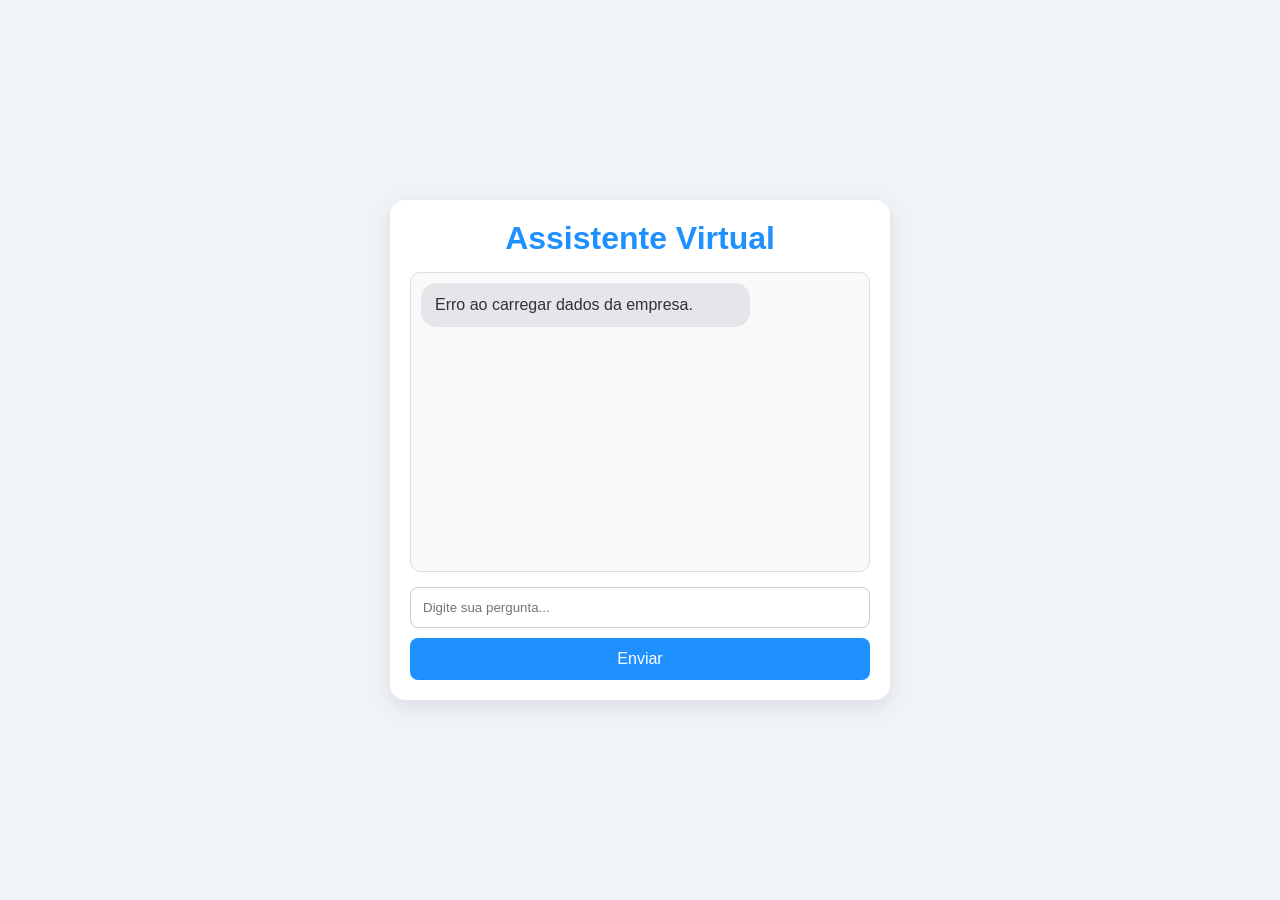
==== bot.html @ 4e7fb98c "Initial commit" ====
<!DOCTYPE html>
<html lang="pt">
<head>
  <meta charset="UTF-8">
  <title>Assistente Virtual</title>
  <link rel="stylesheet" href="css/bot.css">
</head>
<body>

  <div class="chat-container">
    <h1 id="botTitulo">Assistente Virtual</h1>

    <div id="chatBox"></div>

    <input type="text" id="userInput" placeholder="Digite sua pergunta...">
    <button id="sendBtn">Enviar</button>
  </div>

  <script src="js/bot.js"></script>

</body>
</html>
---- css/bot.css ----
/* Reset */
* {
  margin: 0;
  padding: 0;
  box-sizing: border-box;
  font-family: Arial, sans-serif;
}

/* Corpo */
body {
  background: #f0f4f8;
  display: flex;
  justify-content: center;
  align-items: center;
  min-height: 100vh;
}

/* Caixa principal */
.chat-container {
  width: 90%;
  max-width: 500px;
  background: #fff;
  border-radius: 15px;
  box-shadow: 0 6px 20px rgba(0,0,0,0.1);
  padding: 20px;
}

/* Título */
h1 {
  text-align: center;
  color: #1E90FF;
  margin-bottom: 15px;
}

/* Área chat */
#chatBox {
  height: 300px;
  border: 1px solid #ddd;
  border-radius: 10px;
  padding: 10px;
  overflow-y: auto;
  margin-bottom: 15px;
  background: #f9f9f9;
}

/* Input */
#userInput {
  width: 100%;
  padding: 12px;
  border: 1px solid #ccc;
  border-radius: 8px;
  margin-bottom: 10px;
}

/* Botão */
#sendBtn {
  width: 100%;
  padding: 12px;
  border: none;
  border-radius: 8px;
  background-color: #1E90FF;
  color: white;
  font-size: 16px;
  cursor: pointer;
}

#sendBtn:hover {
  background-color: #187bcd;
}
 
/*Vamos dar vida ao visual do bot*/
 
.mensagem {
  max-width: 75%;
  padding: 10px 14px;
  margin-bottom: 10px;
  border-radius: 15px;
  line-height: 1.5;
  word-wrap: break-word;
}

.user {
  background-color: #1E90FF;
  color: white;
  margin-left: auto;
  text-align: right;
}

.bot {
  background-color: #e5e5ea;
  color: #333;
  margin-right: auto;
}
 
/* Animações dos três pontos */
 
#typing {
  animation: piscar 1s infinite;
}

@keyframes piscar {
  0% { opacity: 0.3; }
  50% { opacity: 1; }
  100% { opacity: 0.3; }
}
 
 
.mensagem {
  animation: aparecer 0.3s ease;
}

@keyframes aparecer {
  from {
    opacity: 0;
    transform: translateY(5px);
  }
  to {
    opacity: 1;
    transform: translateY(0);
  }
}
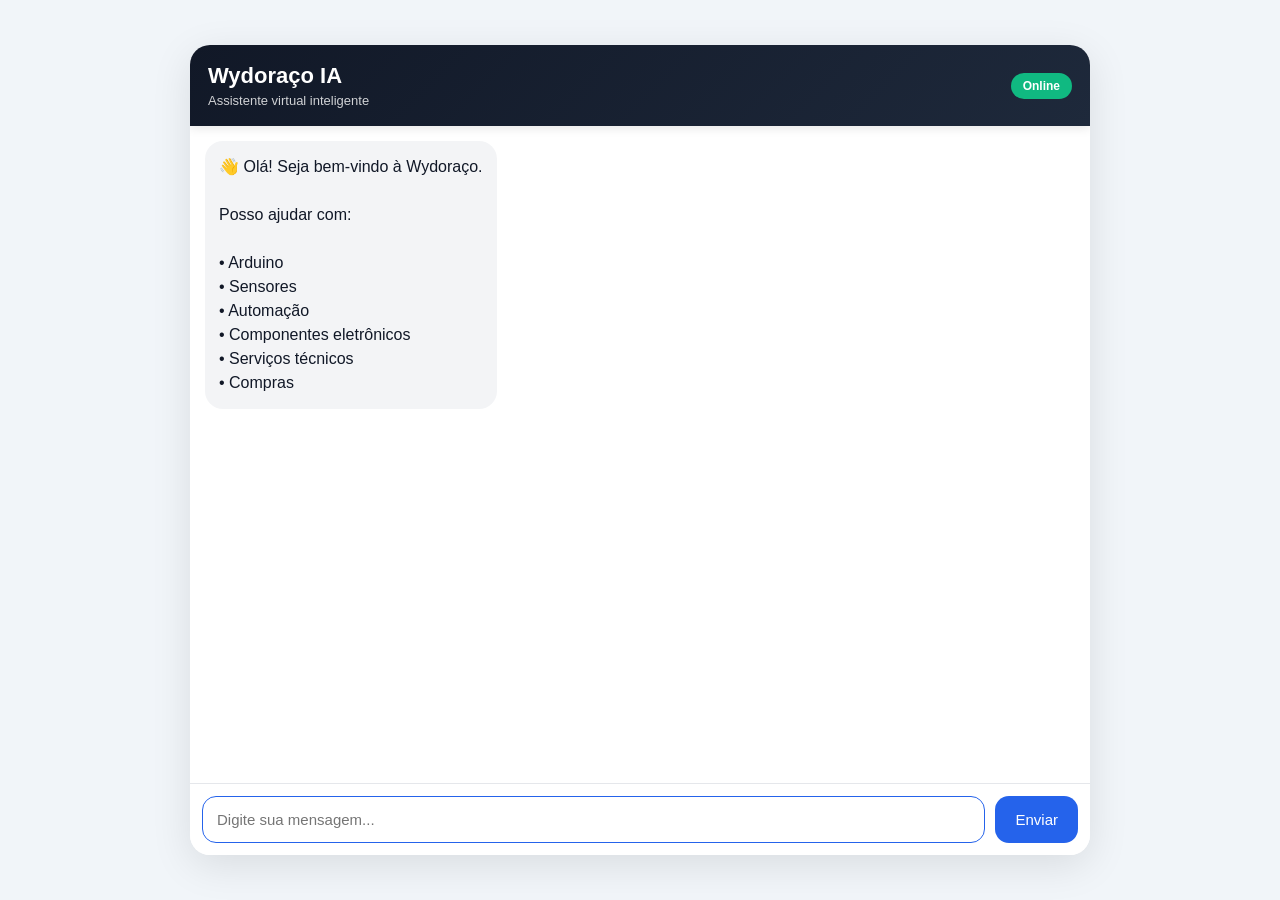
==== commit 87c1b462: "front end" ====
--- a/bot.html
+++ b/bot.html
@@ -1,24 +1,92 @@
- 
-<!DOCTYPE html>
+ <!DOCTYPE html>
 <html lang="pt">
 <head>
   <meta charset="UTF-8">
-  <title>Assistente Virtual</title>
+
+  <meta
+    name="viewport"
+    content="width=device-width, initial-scale=1.0"
+  >
+
+  <title>Wydoraço IA</title>
+
   <link rel="stylesheet" href="css/bot.css">
 </head>
+
 <body>
 
-  <div class="chat-container">
-    <h1 id="botTitulo">Assistente Virtual</h1>
+<div class="chat-container">
 
-    <div id="chatBox"></div>
+  <!-- HEADER -->
 
-    <input type="text" id="userInput" placeholder="Digite sua pergunta...">
-    <button id="sendBtn">Enviar</button>
+  <div class="chat-header">
+
+    <div>
+      <h2>Wydoraço IA</h2>
+
+      <p>
+        Assistente virtual inteligente
+      </p>
+    </div>
+
+    <div class="status-online">
+      Online
+    </div>
+
   </div>
 
-  <script src="js/bot.js"></script>
+  <!-- MENSAGENS -->
+
+  <div
+    class="chat-messages"
+    id="chatMessages"
+  >
+
+    <div class="bot-message">
+
+      👋 Olá! Seja bem-vindo à Wydoraço.
+
+      <br><br>
+
+      Posso ajudar com:
+
+      <br><br>
+
+      • Arduino
+      <br>
+      • Sensores
+      <br>
+      • Automação
+      <br>
+      • Componentes eletrônicos
+      <br>
+      • Serviços técnicos
+      <br>
+      • Compras
+
+    </div>
+
+  </div>
+
+  <!-- INPUT -->
+
+  <div class="chat-input-area">
+
+    <input
+      type="text"
+      id="userInput"
+      placeholder="Digite sua mensagem..."
+    >
+
+    <button id="sendButton">
+      Enviar
+    </button>
+
+  </div>
+
+</div>
+
+<script src="js/bot.js"></script>
 
 </body>
-</html>
- 
+</html>
--- a/css/bot.css
+++ b/css/bot.css
@@ -1,5 +1,3 @@
- 
-/* Reset */
 * {
   margin: 0;
   padding: 0;
@@ -7,117 +5,238 @@
   font-family: Arial, sans-serif;
 }
 
-/* Corpo */
 body {
-  background: #f0f4f8;
-  display: flex;
-  justify-content: center;
+  background: #f1f5f9;
+  height: 100vh;
+  overflow: hidden;
+}
+
+/* =========================
+   CONTAINER PRINCIPAL
+========================= */
+
+.chat-container {
+  width: 100%;
+  height: 100vh;
+  background: white;
+
+  display: flex;
+  flex-direction: column;
+}
+
+/* =========================
+   HEADER
+========================= */
+
+.chat-header {
+  background: linear-gradient(135deg, #111827, #1e293b);
+
+  color: white;
+
+  padding: 18px;
+
+  display: flex;
+  justify-content: space-between;
   align-items: center;
-  min-height: 100vh;
-}
-
-/* Caixa principal */
-.chat-container {
-  width: 90%;
-  max-width: 500px;
-  background: #fff;
-  border-radius: 15px;
-  box-shadow: 0 6px 20px rgba(0,0,0,0.1);
-  padding: 20px;
-}
-
-/* Título */
-h1 {
-  text-align: center;
-  color: #1E90FF;
-  margin-bottom: 15px;
-}
-
-/* Área chat */
-#chatBox {
-  height: 300px;
-  border: 1px solid #ddd;
-  border-radius: 10px;
-  padding: 10px;
+
+  box-shadow: 0 2px 10px rgba(0,0,0,0.1);
+}
+
+.chat-header h2 {
+  font-size: 18px;
+  font-weight: bold;
+}
+
+.chat-header p {
+  font-size: 13px;
+  opacity: 0.8;
+  margin-top: 4px;
+}
+
+.status-online {
+  background: #10b981;
+
+  padding: 6px 12px;
+
+  border-radius: 20px;
+
+  font-size: 12px;
+  font-weight: bold;
+}
+
+/* =========================
+   MENSAGENS
+========================= */
+
+.chat-messages {
+  flex: 1;
+
   overflow-y: auto;
-  margin-bottom: 15px;
-  background: #f9f9f9;
-}
-
-/* Input */
-#userInput {
-  width: 100%;
+
+  padding: 15px;
+
+  display: flex;
+  flex-direction: column;
+
+  gap: 15px;
+
+  scroll-behavior: smooth;
+}
+
+/* =========================
+   BOLHAS
+========================= */
+
+.bot-message,
+.user-message {
+  max-width: 85%;
+
+  padding: 14px;
+
+  border-radius: 18px;
+
+  line-height: 1.5;
+
+  font-size: 15px;
+
+  word-wrap: break-word;
+
+  animation: fadeIn 0.3s ease;
+}
+
+.bot-message {
+  background: #f3f4f6;
+
+  align-self: flex-start;
+
+  color: #111827;
+}
+
+.user-message {
+  background: #2563eb;
+
+  color: white;
+
+  align-self: flex-end;
+}
+
+/* =========================
+   INPUT AREA
+========================= */
+
+.chat-input-area {
   padding: 12px;
-  border: 1px solid #ccc;
-  border-radius: 8px;
-  margin-bottom: 10px;
-}
-
-/* Botão */
-#sendBtn {
-  width: 100%;
-  padding: 12px;
+
+  background: white;
+
+  border-top: 1px solid #e5e7eb;
+
+  display: flex;
+
+  gap: 10px;
+}
+
+.chat-input-area input {
+  flex: 1;
+
+  padding: 14px;
+
+  border-radius: 14px;
+
+  border: 1px solid #d1d5db;
+
+  outline: none;
+
+  font-size: 15px;
+
+  transition: 0.3s;
+}
+
+.chat-input-area input:focus {
+  border-color: #2563eb;
+}
+
+.chat-input-area button {
+  background: #2563eb;
+
+  color: white;
+
   border: none;
-  border-radius: 8px;
-  background-color: #1E90FF;
-  color: white;
-  font-size: 16px;
+
+  border-radius: 14px;
+
+  padding: 0 20px;
+
+  font-size: 15px;
+
   cursor: pointer;
-}
-
-#sendBtn:hover {
-  background-color: #187bcd;
-}
- 
-/*Vamos dar vida ao visual do bot*/
- 
-.mensagem {
-  max-width: 75%;
-  padding: 10px 14px;
-  margin-bottom: 10px;
-  border-radius: 15px;
-  line-height: 1.5;
-  word-wrap: break-word;
-}
-
-.user {
-  background-color: #1E90FF;
-  color: white;
-  margin-left: auto;
-  text-align: right;
-}
-
-.bot {
-  background-color: #e5e5ea;
-  color: #333;
-  margin-right: auto;
-}
- 
-/* Animações dos três pontos */
- 
-#typing {
-  animation: piscar 1s infinite;
-}
-
-@keyframes piscar {
-  0% { opacity: 0.3; }
-  50% { opacity: 1; }
-  100% { opacity: 0.3; }
-}
- 
- 
-.mensagem {
-  animation: aparecer 0.3s ease;
-}
-
-@keyframes aparecer {
+
+  transition: 0.3s;
+}
+
+.chat-input-area button:hover {
+  background: #1d4ed8;
+}
+
+/* =========================
+   ANIMAÇÃO
+========================= */
+
+@keyframes fadeIn {
   from {
     opacity: 0;
     transform: translateY(5px);
   }
+
   to {
     opacity: 1;
     transform: translateY(0);
   }
 }
- 
+
+/* =========================
+   TABLETS
+========================= */
+
+@media (min-width: 768px) {
+
+  body {
+    display: flex;
+    justify-content: center;
+    align-items: center;
+    padding: 20px;
+  }
+
+  .chat-container {
+    max-width: 700px;
+
+    height: 90vh;
+
+    border-radius: 20px;
+
+    overflow: hidden;
+
+    box-shadow:
+      0 10px 40px rgba(0,0,0,0.1);
+  }
+}
+
+/* =========================
+   DESKTOP
+========================= */
+
+@media (min-width: 1200px) {
+
+  .chat-container {
+    max-width: 900px;
+  }
+
+  .chat-header h2 {
+    font-size: 22px;
+  }
+
+  .bot-message,
+  .user-message {
+    font-size: 16px;
+  }
+}
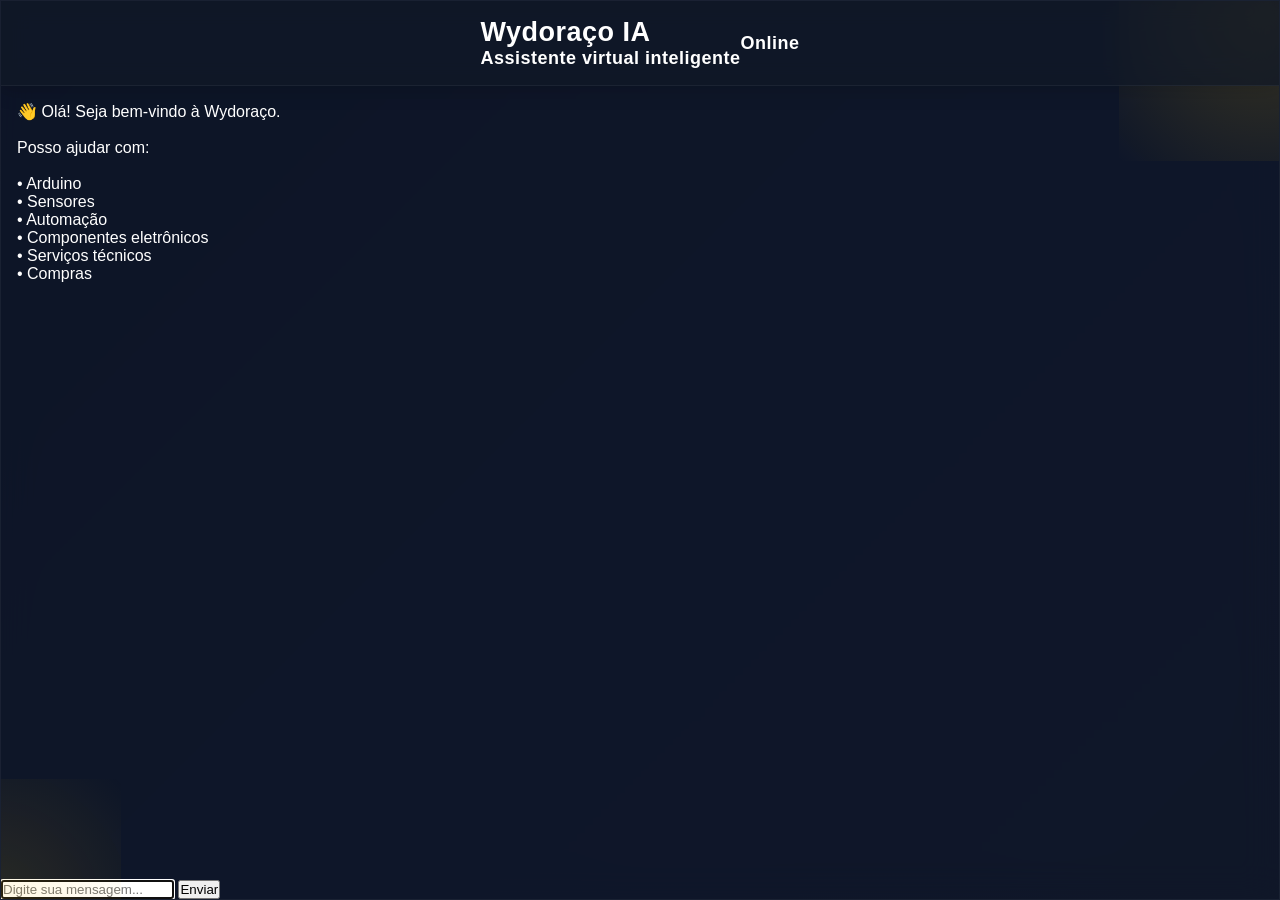
==== commit 9701d5c0: "atualizações básicas" ====
--- a/bot.html
+++ b/bot.html
@@ -7,6 +7,8 @@
     name="viewport"
     content="width=device-width, initial-scale=1.0"
   >
+
+  <meta name="viewport" content="width=device-width, initial-scale=1.0, viewport-fit=cover">
 
   <title>Wydoraço IA</title>
 
--- a/css/bot.css
+++ b/css/bot.css
@@ -1,242 +1,685 @@
-* {
-  margin: 0;
-  padding: 0;
-  box-sizing: border-box;
-  font-family: Arial, sans-serif;
-}
-
-body {
-  background: #f1f5f9;
-  height: 100vh;
-  overflow: hidden;
-}
-
-/* =========================
-   CONTAINER PRINCIPAL
-========================= */
-
-.chat-container {
-  width: 100%;
-  height: 100vh;
-  background: white;
-
-  display: flex;
-  flex-direction: column;
-}
-
-/* =========================
-   HEADER
-========================= */
-
-.chat-header {
-  background: linear-gradient(135deg, #111827, #1e293b);
-
-  color: white;
-
-  padding: 18px;
-
-  display: flex;
-  justify-content: space-between;
-  align-items: center;
-
-  box-shadow: 0 2px 10px rgba(0,0,0,0.1);
-}
-
-.chat-header h2 {
-  font-size: 18px;
-  font-weight: bold;
-}
-
-.chat-header p {
-  font-size: 13px;
-  opacity: 0.8;
-  margin-top: 4px;
-}
-
-.status-online {
-  background: #10b981;
-
-  padding: 6px 12px;
-
-  border-radius: 20px;
-
-  font-size: 12px;
-  font-weight: bold;
-}
-
-/* =========================
-   MENSAGENS
-========================= */
-
-.chat-messages {
-  flex: 1;
-
-  overflow-y: auto;
-
-  padding: 15px;
-
-  display: flex;
-  flex-direction: column;
-
-  gap: 15px;
-
-  scroll-behavior: smooth;
-}
-
-/* =========================
-   BOLHAS
-========================= */
-
-.bot-message,
-.user-message {
-  max-width: 85%;
-
-  padding: 14px;
-
-  border-radius: 18px;
-
-  line-height: 1.5;
-
-  font-size: 15px;
-
-  word-wrap: break-word;
-
-  animation: fadeIn 0.3s ease;
-}
-
-.bot-message {
-  background: #f3f4f6;
-
-  align-self: flex-start;
-
-  color: #111827;
-}
-
-.user-message {
-  background: #2563eb;
-
-  color: white;
-
-  align-self: flex-end;
-}
-
-/* =========================
-   INPUT AREA
-========================= */
-
-.chat-input-area {
-  padding: 12px;
-
-  background: white;
-
-  border-top: 1px solid #e5e7eb;
-
-  display: flex;
-
-  gap: 10px;
-}
-
-.chat-input-area input {
-  flex: 1;
-
-  padding: 14px;
-
-  border-radius: 14px;
-
-  border: 1px solid #d1d5db;
-
-  outline: none;
-
-  font-size: 15px;
-
-  transition: 0.3s;
-}
-
-.chat-input-area input:focus {
-  border-color: #2563eb;
-}
-
-.chat-input-area button {
-  background: #2563eb;
-
-  color: white;
-
-  border: none;
-
-  border-radius: 14px;
-
-  padding: 0 20px;
-
-  font-size: 15px;
-
-  cursor: pointer;
-
-  transition: 0.3s;
-}
-
-.chat-input-area button:hover {
-  background: #1d4ed8;
-}
-
-/* =========================
-   ANIMAÇÃO
-========================= */
-
-@keyframes fadeIn {
-  from {
-    opacity: 0;
-    transform: translateY(5px);
-  }
-
-  to {
-    opacity: 1;
-    transform: translateY(0);
-  }
-}
-
-/* =========================
-   TABLETS
-========================= */
-
-@media (min-width: 768px) {
-
-  body {
-    display: flex;
-    justify-content: center;
-    align-items: center;
-    padding: 20px;
-  }
-
-  .chat-container {
-    max-width: 700px;
-
-    height: 90vh;
-
-    border-radius: 20px;
-
-    overflow: hidden;
+ /* ===================================================== */
+/* 🚀 IMPCHAT PREMIUM DARK UI */
+/* ===================================================== */
+
+*{
+    margin:0;
+    padding:0;
+    box-sizing:border-box;
+    -webkit-tap-highlight-color:transparent;
+}
+
+:root{
+
+    /* CORES */
+
+    --primary:#FFC107;
+    --primary-dark:#ffb300;
+    --primary-light:#fff3cd;
+
+    --bg:#020617;
+    --bg2:#0f172a;
+    --card:#111827;
+    --card2:#1e293b;
+
+    --text:#ffffff;
+    --text-light:#94a3b8;
+
+    --border:
+    rgba(255,255,255,0.06);
+
+    /* EFEITOS */
+
+    --shadow:
+    0 10px 35px rgba(0,0,0,0.35);
+
+    --glow:
+    0 0 20px rgba(255,193,7,0.25);
+
+    --radius:22px;
+
+    --transition:0.25s ease;
+}
+
+/* ===================================================== */
+/* 🌍 BODY */
+/* ===================================================== */
+
+html,
+body{
+
+    width:100%;
+    height:100%;
+
+    overflow:hidden;
+
+    font-family:
+    Inter,
+    Arial,
+    sans-serif;
+
+    background:
+    linear-gradient(
+        135deg,
+        #020617,
+        #0f172a,
+        #111827
+    );
+
+    color:var(--text);
+}
+
+/* ===================================================== */
+/* 💬 CHAT CONTAINER */
+/* ===================================================== */
+
+.chat-container{
+
+    width:100%;
+    height:100dvh;
+
+    display:flex;
+    flex-direction:column;
+
+    overflow:hidden;
+
+    background:
+    rgba(15,23,42,0.88);
+
+    backdrop-filter:blur(18px);
+
+    position:relative;
+
+    border:
+    1px solid rgba(255,255,255,0.05);
+}
+
+/* ===================================================== */
+/* ✨ PREMIUM LIGHTS */
+/* ===================================================== */
+
+.chat-container::before{
+
+    content:"";
+
+    position:absolute;
+
+    top:-140px;
+    right:-140px;
+
+    width:300px;
+    height:300px;
+
+    background:
+    radial-gradient(
+        circle,
+        rgba(255,193,7,0.18),
+        transparent
+    );
+
+    z-index:0;
+}
+
+.chat-container::after{
+
+    content:"";
+
+    position:absolute;
+
+    bottom:-140px;
+    left:-140px;
+
+    width:260px;
+    height:260px;
+
+    background:
+    radial-gradient(
+        circle,
+        rgba(255,193,7,0.12),
+        transparent
+    );
+
+    z-index:0;
+}
+
+/* ===================================================== */
+/* 🧠 HEADER */
+/* ===================================================== */
+
+.chat-header{
+
+    position:relative;
+    z-index:2;
+
+    padding:
+    calc(env(safe-area-inset-top) + 16px)
+    18px
+    16px
+    18px;
+
+    background:
+    rgba(17,24,39,0.75);
+
+    backdrop-filter:blur(14px);
+
+    border-bottom:
+    1px solid rgba(255,255,255,0.05);
+
+    display:flex;
+    justify-content:center;
+    align-items:center;
+
+    font-size:18px;
+    font-weight:700;
+
+    letter-spacing:0.5px;
+
+    color:white;
 
     box-shadow:
-      0 10px 40px rgba(0,0,0,0.1);
-  }
-}
-
-/* =========================
-   DESKTOP
-========================= */
-
-@media (min-width: 1200px) {
-
-  .chat-container {
-    max-width: 900px;
-  }
-
-  .chat-header h2 {
-    font-size: 22px;
-  }
-
-  .bot-message,
-  .user-message {
-    font-size: 16px;
-  }
+    0 4px 20px rgba(0,0,0,0.15);
+}
+
+/* ===================================================== */
+/* 💬 MESSAGES */
+/* ===================================================== */
+
+.chat-messages{
+
+    position:relative;
+    z-index:2;
+
+    flex:1;
+
+    overflow-y:auto;
+    overflow-x:hidden;
+
+    padding:16px;
+
+    display:flex;
+    flex-direction:column;
+
+    gap:14px;
+
+    scroll-behavior:smooth;
+}
+
+/* Scrollbar */
+
+.chat-messages::-webkit-scrollbar{
+    width:5px;
+}
+
+.chat-messages::-webkit-scrollbar-thumb{
+
+    background:var(--primary);
+
+    border-radius:20px;
+}
+
+/* ===================================================== */
+/* 💭 MESSAGE */
+/* ===================================================== */
+
+.mensagem{
+
+    max-width:88%;
+
+    padding:14px 16px;
+
+    border-radius:22px;
+
+    font-size:14px;
+
+    line-height:1.6;
+
+    word-wrap:break-word;
+
+    animation:fadeUp .25s ease;
+
+    box-shadow:
+    0 5px 15px rgba(0,0,0,0.15);
+}
+
+/* BOT */
+
+.bot{
+
+    align-self:flex-start;
+
+    background:
+    linear-gradient(
+        135deg,
+        #1e293b,
+        #0f172a
+    );
+
+    color:white;
+
+    border:
+    1px solid rgba(255,255,255,0.04);
+
+    border-bottom-left-radius:6px;
+}
+
+/* USER */
+
+.usuario{
+
+    align-self:flex-end;
+
+    background:
+    linear-gradient(
+        135deg,
+        var(--primary),
+        var(--primary-dark)
+    );
+
+    color:black;
+
+    font-weight:600;
+
+    border-bottom-right-radius:6px;
+
+    box-shadow:var(--glow);
+}
+
+/* ===================================================== */
+/* ⚡ QUICK ACTIONS */
+/* ===================================================== */
+
+.quick-actions{
+
+    position:relative;
+    z-index:2;
+
+    display:flex;
+
+    gap:10px;
+
+    overflow-x:auto;
+
+    padding:12px;
+
+    scrollbar-width:none;
+}
+
+.quick-actions::-webkit-scrollbar{
+    display:none;
+}
+
+.quick-actions button{
+
+    flex-shrink:0;
+
+    border:none;
+
+    background:
+    rgba(30,41,59,0.8);
+
+    backdrop-filter:blur(8px);
+
+    color:var(--primary);
+
+    padding:10px 15px;
+
+    border-radius:999px;
+
+    font-size:13px;
+    font-weight:600;
+
+    cursor:pointer;
+
+    transition:var(--transition);
+
+    border:
+    1px solid rgba(255,193,7,0.15);
+}
+
+.quick-actions button:hover{
+
+    background:var(--primary);
+
+    color:black;
+
+    transform:translateY(-2px);
+
+    box-shadow:var(--glow);
+}
+
+/* ===================================================== */
+/* 🎛️ MODOS */
+/* ===================================================== */
+
+.modos{
+
+    position:relative;
+    z-index:2;
+
+    display:flex;
+
+    gap:10px;
+
+    overflow-x:auto;
+
+    padding:10px 12px;
+
+    scrollbar-width:none;
+}
+
+.modos::-webkit-scrollbar{
+    display:none;
+}
+
+.modos button{
+
+    flex-shrink:0;
+
+    border:none;
+
+    background:
+    rgba(30,41,59,0.8);
+
+    color:white;
+
+    padding:10px 15px;
+
+    border-radius:999px;
+
+    font-size:13px;
+    font-weight:700;
+
+    cursor:pointer;
+
+    transition:var(--transition);
+
+    border:
+    1px solid rgba(255,255,255,0.05);
+}
+
+.modos button:hover,
+.modos button.ativo{
+
+    background:var(--primary);
+
+    color:black;
+
+    transform:translateY(-2px);
+
+    box-shadow:var(--glow);
+}
+
+/* ===================================================== */
+/* ⌨️ INPUT AREA */
+/* ===================================================== */
+
+.chat-input{
+
+    position:relative;
+    z-index:3;
+
+    display:flex;
+    align-items:center;
+
+    gap:8px;
+
+    padding:
+    12px
+    12px
+    calc(env(safe-area-inset-bottom) + 12px)
+    12px;
+
+    background:
+    rgba(17,24,39,0.75);
+
+    backdrop-filter:blur(14px);
+
+    border-top:
+    1px solid rgba(255,255,255,0.05);
+}
+
+/* INPUT */
+
+.chat-input input{
+
+    flex:1;
+
+    min-width:0;
+
+    height:54px;
+
+    border:none;
+    outline:none;
+
+    border-radius:18px;
+
+    padding:0 16px;
+
+    background:#0f172a;
+
+    color:white;
+
+    font-size:15px;
+
+    border:
+    1px solid rgba(255,255,255,0.05);
+
+    transition:var(--transition);
+}
+
+.chat-input input:focus{
+
+    border:
+    1px solid rgba(255,193,7,0.5);
+
+    box-shadow:var(--glow);
+}
+
+/* SEND BUTTON */
+
+.chat-input button{
+
+    width:54px;
+    height:54px;
+
+    min-width:54px;
+
+    border:none;
+
+    border-radius:18px;
+
+    background:
+    linear-gradient(
+        135deg,
+        var(--primary),
+        var(--primary-dark)
+    );
+
+    color:black;
+
+    font-weight:700;
+
+    cursor:pointer;
+
+    transition:var(--transition);
+
+    box-shadow:var(--glow);
+}
+
+.chat-input button:hover{
+
+    transform:scale(1.05);
+}
+
+/* MICROPHONE */
+
+#btnVoz{
+
+    width:54px;
+    height:54px;
+
+    min-width:54px;
+
+    display:flex;
+    justify-content:center;
+    align-items:center;
+
+    border:none;
+
+    border-radius:18px;
+
+    background:#1e293b;
+
+    color:var(--primary);
+
+    font-size:20px;
+
+    cursor:pointer;
+
+    transition:var(--transition);
+
+    border:
+    1px solid rgba(255,255,255,0.05);
+}
+
+#btnVoz:hover{
+
+    background:var(--primary);
+
+    color:black;
+
+    transform:scale(1.05);
+
+    box-shadow:var(--glow);
+}
+
+/* ===================================================== */
+/* ✨ DIGITANDO */
+/* ===================================================== */
+
+.digitando{
+
+    font-style:italic;
+
+    color:var(--text-light);
+
+    animation:piscar 1.2s infinite;
+}
+
+/* ===================================================== */
+/* 🎬 ANIMAÇÕES */
+/* ===================================================== */
+
+@keyframes fadeUp{
+
+    from{
+
+        opacity:0;
+
+        transform:
+        translateY(10px)
+        scale(0.98);
+    }
+
+    to{
+
+        opacity:1;
+
+        transform:
+        translateY(0)
+        scale(1);
+    }
+}
+
+@keyframes piscar{
+
+    0%{opacity:0.3;}
+    50%{opacity:1;}
+    100%{opacity:0.3;}
+}
+
+/* ===================================================== */
+/* 📱 RESPONSIVIDADE */
+/* ===================================================== */
+
+@media(max-width:768px){
+
+    .chat-header{
+
+        font-size:16px;
+    }
+
+    .mensagem{
+
+        max-width:92%;
+
+        font-size:14px;
+    }
+}
+
+/* ===================================================== */
+/* 📱 SMALL DEVICES */
+/* ===================================================== */
+
+@media(max-width:480px){
+
+    .chat-messages{
+
+        padding:12px;
+    }
+
+    .mensagem{
+
+        font-size:13px;
+
+        padding:12px 14px;
+    }
+
+    .chat-input{
+
+        gap:6px;
+
+        padding:
+        10px
+        10px
+        calc(env(safe-area-inset-bottom) + 10px)
+        10px;
+    }
+
+    .chat-input input{
+
+        height:50px;
+
+        font-size:15px;
+    }
+
+    .chat-input button,
+    #btnVoz{
+
+        width:50px;
+        height:50px;
+
+        min-width:50px;
+    }
+
+}
+
+/* ===================================================== */
+/* 📱 GALAXY S24 */
+/* ===================================================== */
+
+@media(min-width:360px) and (max-width:430px){
+
+    .chat-container{
+
+        width:100%;
+        height:100dvh;
+    }
+
+    .chat-input{
+
+        padding-bottom:
+        calc(env(safe-area-inset-bottom) + 8px);
+    }
+
 }
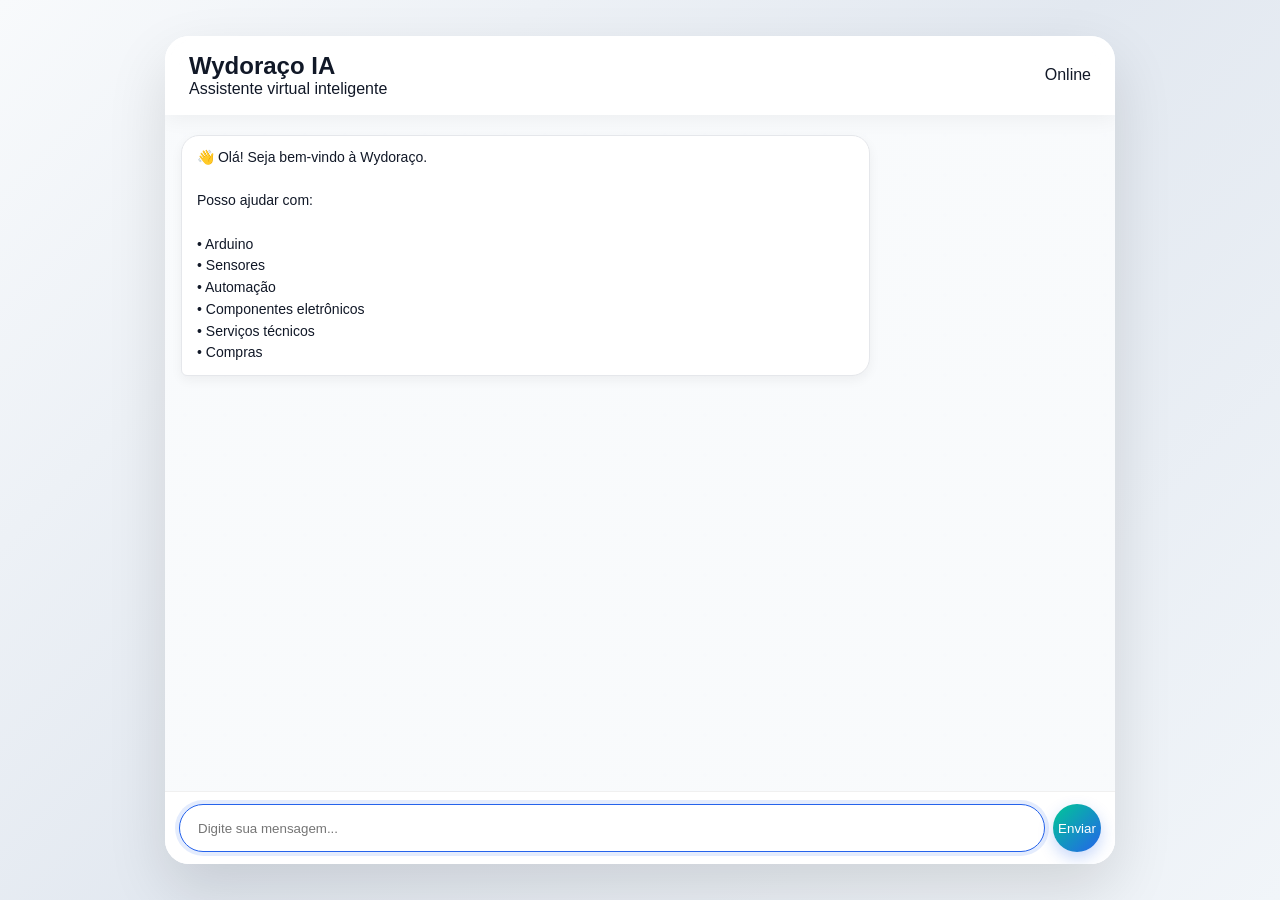
==== commit 1177a546: "pequena atualização" ====
--- a/bot.html
+++ b/bot.html
@@ -8,8 +8,7 @@
     content="width=device-width, initial-scale=1.0"
   >
 
-  <meta name="viewport" content="width=device-width, initial-scale=1.0, viewport-fit=cover">
-
+ 
   <title>Wydoraço IA</title>
 
   <link rel="stylesheet" href="css/bot.css">
--- a/css/bot.css
+++ b/css/bot.css
@@ -1,685 +1,278 @@
- /* ===================================================== */
-/* 🚀 IMPCHAT PREMIUM DARK UI */
-/* ===================================================== */
-
+ /* IMPCHAT PROFISSIONAL CSS */
+/* RESET */
 *{
-    margin:0;
-    padding:0;
-    box-sizing:border-box;
-    -webkit-tap-highlight-color:transparent;
-}
-
-:root{
-
-    /* CORES */
-
-    --primary:#FFC107;
-    --primary-dark:#ffb300;
-    --primary-light:#fff3cd;
-
-    --bg:#020617;
-    --bg2:#0f172a;
-    --card:#111827;
-    --card2:#1e293b;
-
-    --text:#ffffff;
-    --text-light:#94a3b8;
-
-    --border:
-    rgba(255,255,255,0.06);
-
-    /* EFEITOS */
-
-    --shadow:
-    0 10px 35px rgba(0,0,0,0.35);
-
-    --glow:
-    0 0 20px rgba(255,193,7,0.25);
-
-    --radius:22px;
-
-    --transition:0.25s ease;
-}
-
-/* ===================================================== */
-/* 🌍 BODY */
-/* ===================================================== */
-
-html,
+  margin:0;
+  padding:0;
+  box-sizing:border-box;
+}
+
 body{
-
-    width:100%;
-    height:100%;
-
-    overflow:hidden;
-
-    font-family:
-    Inter,
-    Arial,
-    sans-serif;
-
-    background:
+  font-family:'Segoe UI',Arial,sans-serif;
+  background:linear-gradient(135deg,#f8fafc,#e2e8f0,#f1f5f9);
+  height:100dvh;
+  overflow:hidden;
+}
+
+
+
+.chat-container{
+  width:100%;
+  height:100dvh;
+  background:rgba(255,255,255,.9);
+  backdrop-filter:blur(15px);
+  display:flex;
+  flex-direction:column;
+}
+
+.chat-header{
+  background:rgba(255,255,255,.85);
+  backdrop-filter:blur(12px);
+  -webkit-backdrop-filter:blur(12px);
+  color:#111827;
+  padding:14px 18px;
+  display:flex;
+  justify-content:space-between;
+  align-items:center;
+  border-bottom:1px solid rgba(255,255,255,.3);
+  box-shadow:0 4px 20px rgba(0,0,0,.05);
+  z-index:10;
+}
+
+.chat-header-left{
+  display:flex;
+  align-items:center;
+  gap:12px;
+}
+
+.chat-avatar{
+  width:42px;
+  height:42px;
+  border-radius:50%;
+  background:linear-gradient(135deg,#00c896,#2563eb);
+  display:flex;
+  align-items:center;
+  justify-content:center;
+  color:#fff;
+  font-weight:bold;
+  box-shadow:0 8px 20px rgba(37,99,235,.25);
+}
+
+.chat-header-info h2{
+  font-size:15px;
+  color:#111827;
+}
+
+.chat-header-info p{
+  font-size:12px;
+  color:#6b7280;
+  display:flex;
+  gap:5px;
+  align-items:center;
+}
+
+.status-dot{
+  width:8px;
+  height:8px;
+  border-radius:50%;
+  background:#10b981;
+  animation:pulse-dot 2s infinite;
+}
+
+@keyframes pulse-dot{
+  0%,100%{box-shadow:0 0 0 0 rgba(16,185,129,.4)}
+  50%{box-shadow:0 0 0 4px rgba(16,185,129,0)}
+}
+
+ .chat-messages {
+  flex: 1;
+  overflow-y: auto;
+  padding: 20px 16px;
+  display: flex;
+  flex-direction: column;
+  gap: 16px;
+
+  background:
     linear-gradient(
-        135deg,
-        #020617,
-        #0f172a,
-        #111827
+      rgba(248,250,252,.95),
+      rgba(248,250,252,.95)
+    ),
+    radial-gradient(
+      circle at center,
+      rgba(37,99,235,.05) 2px,
+      transparent 2px
     );
 
-    color:var(--text);
-}
-
-/* ===================================================== */
-/* 💬 CHAT CONTAINER */
-/* ===================================================== */
-
-.chat-container{
-
-    width:100%;
-    height:100dvh;
-
-    display:flex;
-    flex-direction:column;
-
-    overflow:hidden;
-
-    background:
-    rgba(15,23,42,0.88);
-
-    backdrop-filter:blur(18px);
-
-    position:relative;
-
-    border:
-    1px solid rgba(255,255,255,0.05);
-}
-
-/* ===================================================== */
-/* ✨ PREMIUM LIGHTS */
-/* ===================================================== */
-
-.chat-container::before{
-
-    content:"";
-
-    position:absolute;
-
-    top:-140px;
-    right:-140px;
-
-    width:300px;
-    height:300px;
-
-    background:
-    radial-gradient(
-        circle,
-        rgba(255,193,7,0.18),
-        transparent
-    );
-
-    z-index:0;
-}
-
-.chat-container::after{
-
-    content:"";
-
-    position:absolute;
-
-    bottom:-140px;
-    left:-140px;
-
-    width:260px;
-    height:260px;
-
-    background:
-    radial-gradient(
-        circle,
-        rgba(255,193,7,0.12),
-        transparent
-    );
-
-    z-index:0;
-}
-
-/* ===================================================== */
-/* 🧠 HEADER */
-/* ===================================================== */
-
-.chat-header{
-
-    position:relative;
-    z-index:2;
-
-    padding:
-    calc(env(safe-area-inset-top) + 16px)
-    18px
-    16px
-    18px;
-
-    background:
-    rgba(17,24,39,0.75);
-
-    backdrop-filter:blur(14px);
-
-    border-bottom:
-    1px solid rgba(255,255,255,0.05);
-
+  background-size: 40px 40px;
+}
+.message-row-bot{
+  display:flex;
+  align-items:flex-end;
+  gap:8px;
+  max-width:85%;
+}
+
+.mini-avatar{
+  width:28px;
+  height:28px;
+  border-radius:50%;
+  background:linear-gradient(135deg,#00c896,#2563eb);
+}
+
+.bot-message,
+.user-message{
+  padding:11px 15px;
+  border-radius:18px;
+  line-height:1.55;
+  font-size:14px;
+  word-break:break-word;
+  animation:fadeIn .35s cubic-bezier(.22,.61,.36,1);
+  transition:all .25s ease;
+}
+
+.bot-message{
+  background:#fff;
+  color:#111827;
+  border:1px solid #e5e7eb;
+  border-bottom-left-radius:6px;
+  box-shadow:0 4px 12px rgba(0,0,0,.05);
+}
+
+.user-message{
+  background:linear-gradient(135deg,#2563eb,#3b82f6);
+  color:#fff;
+  border-bottom-right-radius:6px;
+  align-self:flex-end;
+  max-width:85%;
+  box-shadow:0 4px 15px rgba(37,99,235,.25);
+}
+
+.bot-message:hover,
+.user-message:hover{
+  transform:translateY(-2px);
+}
+
+.message-time{
+  font-size:11px;
+  color:#9ca3af;
+}
+
+.chat-input-area{
+  padding:12px 14px;
+  background:#fff;
+  border-top:1px solid #f0f0f0;
+  display:flex;
+  align-items:center;
+  gap:8px;
+}
+
+.attach-btn{
+  width:36px;
+  height:36px;
+  border-radius:50%;
+  border:1px solid #e5e7eb;
+  background:transparent;
+  cursor:pointer;
+}
+
+.attach-btn:hover{
+  background:#f3f4f6;
+}
+
+.chat-input-area input{
+  flex:1;
+  height:48px;
+  border:1px solid #dbe3ee;
+  border-radius:30px;
+  padding:0 18px;
+  outline:none;
+  background:#fff;
+  transition:.25s;
+}
+
+.chat-input-area input:focus{
+  border-color:#2563eb;
+  box-shadow:0 0 0 4px rgba(37,99,235,.12);
+}
+
+.send-btn,
+#sendButton{
+  width:48px;
+  height:48px;
+  padding:0;
+  border:none;
+  border-radius:50%;
+  background:linear-gradient(135deg,#00c896,#2563eb);
+  color:#fff;
+  display:flex;
+  align-items:center;
+  justify-content:center;
+  cursor:pointer;
+  transition:.25s;
+  box-shadow:0 6px 15px rgba(37,99,235,.25);
+}
+
+.send-btn:hover,
+#sendButton:hover{
+  transform:translateY(-2px) scale(1.05);
+}
+
+@keyframes fadeIn{
+  from{
+    opacity:0;
+    transform:translateY(20px) scale(.95);
+  }
+  to{
+    opacity:1;
+    transform:translateY(0) scale(1);
+  }
+}
+
+.product-card{
+  background:#fff;
+  border-radius:16px;
+  padding:16px;
+  border:1px solid #ebebeb;
+  box-shadow:0 2px 8px rgba(0,0,0,.06);
+}
+
+.chat-messages::-webkit-scrollbar{
+  width:4px;
+}
+
+.chat-messages::-webkit-scrollbar-thumb{
+  background:#d1d5db;
+  border-radius:4px;
+}
+
+@media(min-width:768px){
+  body{
     display:flex;
     justify-content:center;
     align-items:center;
-
-    font-size:18px;
-    font-weight:700;
-
-    letter-spacing:0.5px;
-
-    color:white;
-
-    box-shadow:
-    0 4px 20px rgba(0,0,0,0.15);
-}
-
-/* ===================================================== */
-/* 💬 MESSAGES */
-/* ===================================================== */
-
-.chat-messages{
-
-    position:relative;
-    z-index:2;
-
-    flex:1;
-
-    overflow-y:auto;
-    overflow-x:hidden;
-
-    padding:16px;
-
-    display:flex;
-    flex-direction:column;
-
-    gap:14px;
-
-    scroll-behavior:smooth;
-}
-
-/* Scrollbar */
-
-.chat-messages::-webkit-scrollbar{
-    width:5px;
-}
-
-.chat-messages::-webkit-scrollbar-thumb{
-
-    background:var(--primary);
-
-    border-radius:20px;
-}
-
-/* ===================================================== */
-/* 💭 MESSAGE */
-/* ===================================================== */
-
-.mensagem{
-
-    max-width:88%;
-
-    padding:14px 16px;
-
-    border-radius:22px;
-
-    font-size:14px;
-
-    line-height:1.6;
-
-    word-wrap:break-word;
-
-    animation:fadeUp .25s ease;
-
-    box-shadow:
-    0 5px 15px rgba(0,0,0,0.15);
-}
-
-/* BOT */
-
-.bot{
-
-    align-self:flex-start;
-
-    background:
-    linear-gradient(
-        135deg,
-        #1e293b,
-        #0f172a
-    );
-
-    color:white;
-
-    border:
-    1px solid rgba(255,255,255,0.04);
-
-    border-bottom-left-radius:6px;
-}
-
-/* USER */
-
-.usuario{
-
-    align-self:flex-end;
-
-    background:
-    linear-gradient(
-        135deg,
-        var(--primary),
-        var(--primary-dark)
-    );
-
-    color:black;
-
-    font-weight:600;
-
-    border-bottom-right-radius:6px;
-
-    box-shadow:var(--glow);
-}
-
-/* ===================================================== */
-/* ⚡ QUICK ACTIONS */
-/* ===================================================== */
-
-.quick-actions{
-
-    position:relative;
-    z-index:2;
-
-    display:flex;
-
-    gap:10px;
-
-    overflow-x:auto;
-
-    padding:12px;
-
-    scrollbar-width:none;
-}
-
-.quick-actions::-webkit-scrollbar{
-    display:none;
-}
-
-.quick-actions button{
-
-    flex-shrink:0;
-
-    border:none;
-
-    background:
-    rgba(30,41,59,0.8);
-
-    backdrop-filter:blur(8px);
-
-    color:var(--primary);
-
-    padding:10px 15px;
-
-    border-radius:999px;
-
-    font-size:13px;
-    font-weight:600;
-
-    cursor:pointer;
-
-    transition:var(--transition);
-
-    border:
-    1px solid rgba(255,193,7,0.15);
-}
-
-.quick-actions button:hover{
-
-    background:var(--primary);
-
-    color:black;
-
-    transform:translateY(-2px);
-
-    box-shadow:var(--glow);
-}
-
-/* ===================================================== */
-/* 🎛️ MODOS */
-/* ===================================================== */
-
-.modos{
-
-    position:relative;
-    z-index:2;
-
-    display:flex;
-
-    gap:10px;
-
-    overflow-x:auto;
-
-    padding:10px 12px;
-
-    scrollbar-width:none;
-}
-
-.modos::-webkit-scrollbar{
-    display:none;
-}
-
-.modos button{
-
-    flex-shrink:0;
-
-    border:none;
-
-    background:
-    rgba(30,41,59,0.8);
-
-    color:white;
-
-    padding:10px 15px;
-
-    border-radius:999px;
-
-    font-size:13px;
-    font-weight:700;
-
-    cursor:pointer;
-
-    transition:var(--transition);
-
-    border:
-    1px solid rgba(255,255,255,0.05);
-}
-
-.modos button:hover,
-.modos button.ativo{
-
-    background:var(--primary);
-
-    color:black;
-
-    transform:translateY(-2px);
-
-    box-shadow:var(--glow);
-}
-
-/* ===================================================== */
-/* ⌨️ INPUT AREA */
-/* ===================================================== */
-
-.chat-input{
-
-    position:relative;
-    z-index:3;
-
-    display:flex;
-    align-items:center;
-
-    gap:8px;
-
-    padding:
-    12px
-    12px
-    calc(env(safe-area-inset-bottom) + 12px)
-    12px;
-
-    background:
-    rgba(17,24,39,0.75);
-
-    backdrop-filter:blur(14px);
-
-    border-top:
-    1px solid rgba(255,255,255,0.05);
-}
-
-/* INPUT */
-
-.chat-input input{
-
-    flex:1;
-
-    min-width:0;
-
-    height:54px;
-
-    border:none;
-    outline:none;
-
-    border-radius:18px;
-
-    padding:0 16px;
-
-    background:#0f172a;
-
-    color:white;
-
-    font-size:15px;
-
-    border:
-    1px solid rgba(255,255,255,0.05);
-
-    transition:var(--transition);
-}
-
-.chat-input input:focus{
-
-    border:
-    1px solid rgba(255,193,7,0.5);
-
-    box-shadow:var(--glow);
-}
-
-/* SEND BUTTON */
-
-.chat-input button{
-
-    width:54px;
-    height:54px;
-
-    min-width:54px;
-
-    border:none;
-
-    border-radius:18px;
-
-    background:
-    linear-gradient(
-        135deg,
-        var(--primary),
-        var(--primary-dark)
-    );
-
-    color:black;
-
-    font-weight:700;
-
-    cursor:pointer;
-
-    transition:var(--transition);
-
-    box-shadow:var(--glow);
-}
-
-.chat-input button:hover{
-
-    transform:scale(1.05);
-}
-
-/* MICROPHONE */
-
-#btnVoz{
-
-    width:54px;
-    height:54px;
-
-    min-width:54px;
-
-    display:flex;
-    justify-content:center;
-    align-items:center;
-
-    border:none;
-
-    border-radius:18px;
-
-    background:#1e293b;
-
-    color:var(--primary);
-
-    font-size:20px;
-
-    cursor:pointer;
-
-    transition:var(--transition);
-
-    border:
-    1px solid rgba(255,255,255,0.05);
-}
-
-#btnVoz:hover{
-
-    background:var(--primary);
-
-    color:black;
-
-    transform:scale(1.05);
-
-    box-shadow:var(--glow);
-}
-
-/* ===================================================== */
-/* ✨ DIGITANDO */
-/* ===================================================== */
-
-.digitando{
-
-    font-style:italic;
-
-    color:var(--text-light);
-
-    animation:piscar 1.2s infinite;
-}
-
-/* ===================================================== */
-/* 🎬 ANIMAÇÕES */
-/* ===================================================== */
-
-@keyframes fadeUp{
-
-    from{
-
-        opacity:0;
-
-        transform:
-        translateY(10px)
-        scale(0.98);
-    }
-
-    to{
-
-        opacity:1;
-
-        transform:
-        translateY(0)
-        scale(1);
-    }
-}
-
-@keyframes piscar{
-
-    0%{opacity:0.3;}
-    50%{opacity:1;}
-    100%{opacity:0.3;}
-}
-
-/* ===================================================== */
-/* 📱 RESPONSIVIDADE */
-/* ===================================================== */
-
-@media(max-width:768px){
-
-    .chat-header{
-
-        font-size:16px;
-    }
-
-    .mensagem{
-
-        max-width:92%;
-
-        font-size:14px;
-    }
-}
-
-/* ===================================================== */
-/* 📱 SMALL DEVICES */
-/* ===================================================== */
-
-@media(max-width:480px){
-
-    .chat-messages{
-
-        padding:12px;
-    }
-
-    .mensagem{
-
-        font-size:13px;
-
-        padding:12px 14px;
-    }
-
-    .chat-input{
-
-        gap:6px;
-
-        padding:
-        10px
-        10px
-        calc(env(safe-area-inset-bottom) + 10px)
-        10px;
-    }
-
-    .chat-input input{
-
-        height:50px;
-
-        font-size:15px;
-    }
-
-    .chat-input button,
-    #btnVoz{
-
-        width:50px;
-        height:50px;
-
-        min-width:50px;
-    }
-
-}
-
-/* ===================================================== */
-/* 📱 GALAXY S24 */
-/* ===================================================== */
-
-@media(min-width:360px) and (max-width:430px){
-
-    .chat-container{
-
-        width:100%;
-        height:100dvh;
-    }
-
-    .chat-input{
-
-        padding-bottom:
-        calc(env(safe-area-inset-bottom) + 8px);
-    }
-
-}+    padding:20px;
+  }
+
+  .chat-container{
+    max-width:720px;
+    height:92dvh;
+    border-radius:24px;
+    overflow:hidden;
+    box-shadow:0 25px 60px rgba(0,0,0,.12);
+  }
+}
+
+
+@media(min-width:1200px){
+  .chat-container{
+    max-width:950px;
+  }
+
+  .chat-header{
+    padding:16px 24px;
+  }
+
+  .bot-message,
+  .user-message{
+    max-width:75%;
+  }
+}
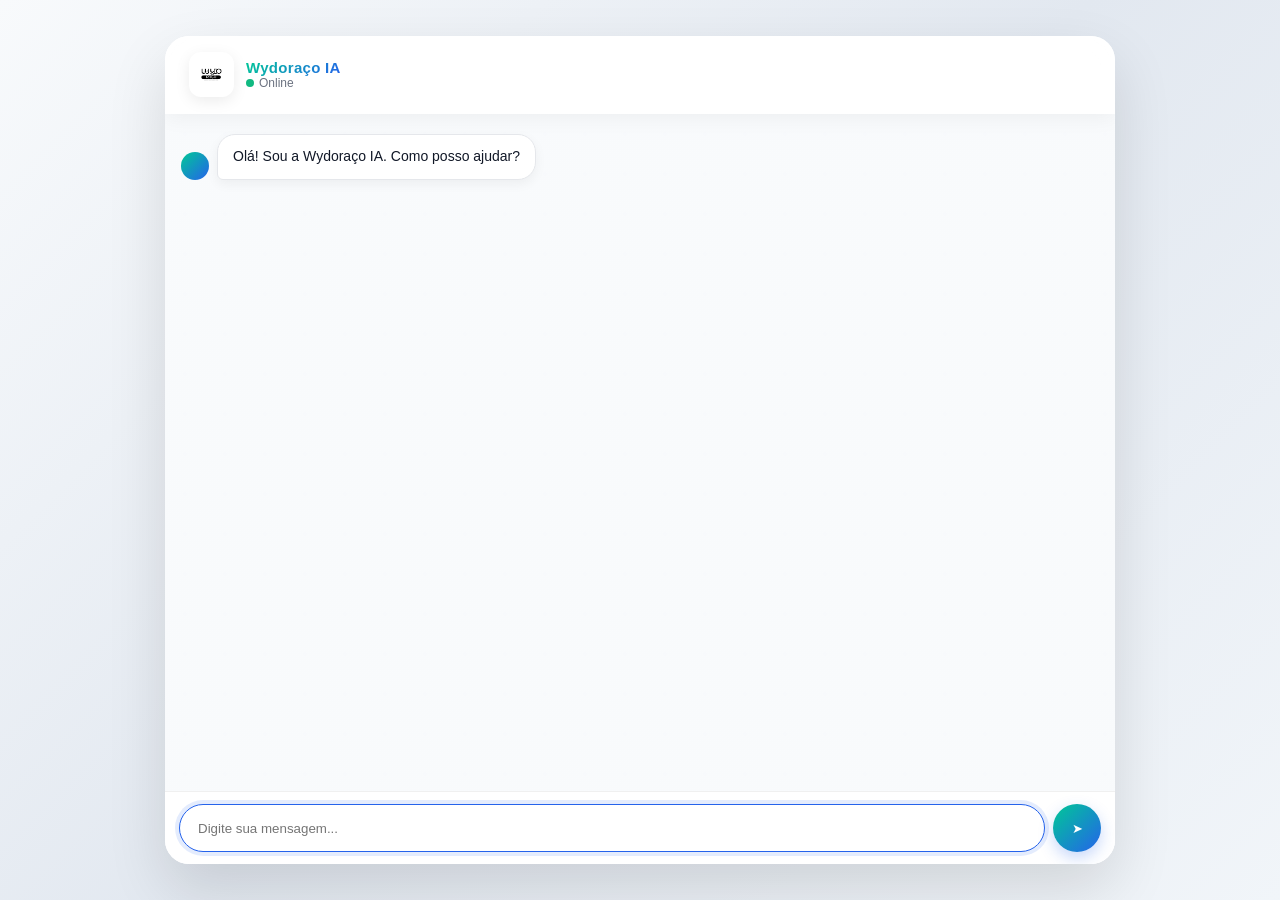
==== commit e8a9a223: "atualização" ====
--- a/bot.html
+++ b/bot.html
@@ -14,76 +14,67 @@
   <link rel="stylesheet" href="css/bot.css">
 </head>
 
-<body>
+ <body>
 
 <div class="chat-container">
 
-  <!-- HEADER -->
+    <div class="chat-header">
 
-  <div class="chat-header">
+        <div class="chat-header-left">
 
-    <div>
-      <h2>Wydoraço IA</h2>
+            <img
+                src="wydoraco (2).jpg"
+                alt="Wydoraço"
+                class="header-logo"
+            >
 
-      <p>
-        Assistente virtual inteligente
-      </p>
-    </div>
+            <div class="chat-header-info">
+                <h2>Wydoraço IA</h2>
 
-    <div class="status-online">
-      Online
-    </div>
+                <p>
+                    <span class="status-dot"></span>
+                    Online
+                </p>
+            </div>
 
-  </div>
-
-  <!-- MENSAGENS -->
-
-  <div
-    class="chat-messages"
-    id="chatMessages"
-  >
-
-    <div class="bot-message">
-
-      👋 Olá! Seja bem-vindo à Wydoraço.
-
-      <br><br>
-
-      Posso ajudar com:
-
-      <br><br>
-
-      • Arduino
-      <br>
-      • Sensores
-      <br>
-      • Automação
-      <br>
-      • Componentes eletrônicos
-      <br>
-      • Serviços técnicos
-      <br>
-      • Compras
+        </div>
 
     </div>
 
-  </div>
-
-  <!-- INPUT -->
-
-  <div class="chat-input-area">
-
-    <input
-      type="text"
-      id="userInput"
-      placeholder="Digite sua mensagem..."
+    <div
+      class="chat-messages"
+      id="chatMessages"
     >
 
-    <button id="sendButton">
-      Enviar
-    </button>
+        <div class="message-row-bot">
 
-  </div>
+            <div class="mini-avatar"></div>
+
+            <div class="bot-message">
+                Olá! Sou a Wydoraço IA.
+                Como posso ajudar?
+            </div>
+
+        </div>
+
+    </div>
+
+    <div class="chat-input-area">
+
+        <input
+            type="text"
+            id="userInput"
+            placeholder="Digite sua mensagem..."
+        >
+
+        <button
+            id="sendButton"
+            class="send-btn"
+        >
+            ➤
+        </button>
+
+    </div>
 
 </div>
 
--- a/css/bot.css
+++ b/css/bot.css
@@ -13,7 +13,43 @@
   overflow:hidden;
 }
 
-
+.header-logo{
+    width: 45px;
+    height: 45px;
+
+    object-fit: contain;
+
+    border-radius: 12px;
+
+    background: white;
+
+    padding: 3px;
+
+    box-shadow:
+        0 4px 15px rgba(0,0,0,.08);
+
+    transition: .3s ease;
+}
+
+.header-logo:hover{
+    transform: scale(1.05);
+}
+
+.chat-header-info h2{
+    font-size: 16px;
+    font-weight: 700;
+    letter-spacing: .3px;
+
+    background:
+        linear-gradient(
+            135deg,
+            #00c896,
+            #2563eb
+        );
+
+    -webkit-background-clip: text;
+    -webkit-text-fill-color: transparent;
+}
 
 .chat-container{
   width:100%;
